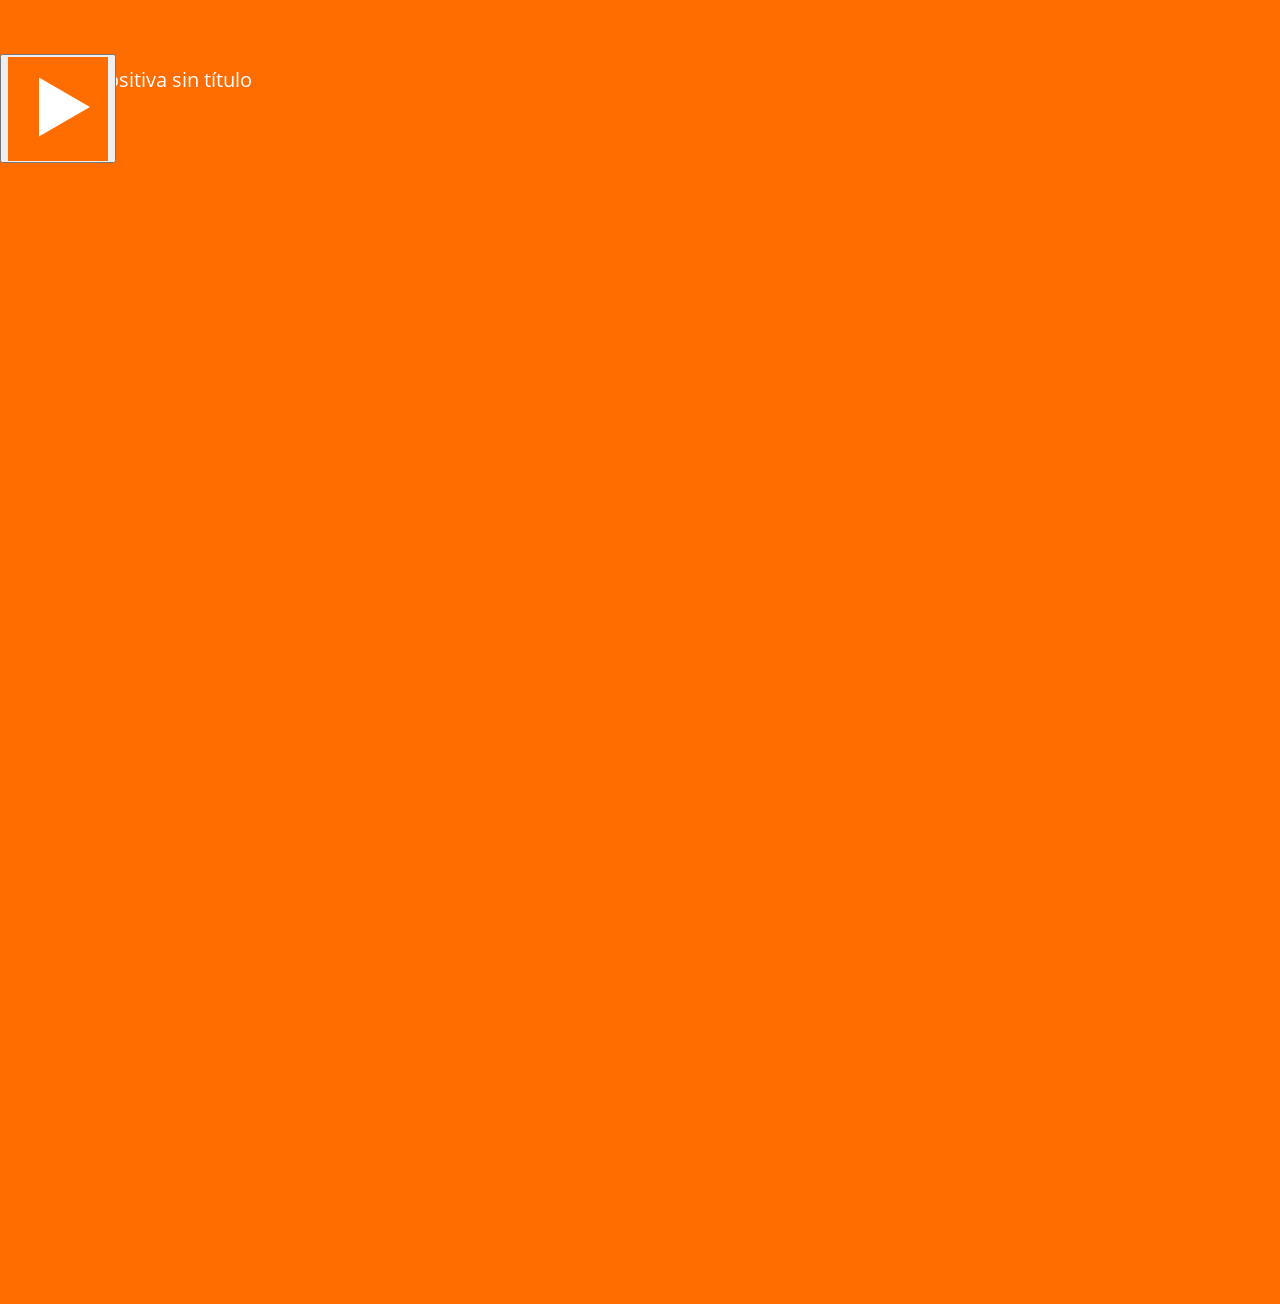
==== public/actividades/CF10AD/story.html @ a147a25d "Avances 7" ====
<!doctype html>
<html lang="es">
<head>
  <meta charset="utf-8">
  <!-- Creado con Storyline 360 - http://www.articulate.com  -->
  <!-- version: 3.55.25975.0 -->
  <title>SENA - Actividad Did&#225;ctica</title>
  <meta http-equiv="x-ua-compatible" content="IE=edge"/>
  <meta name="viewport" content="width=device-width,initial-scale=1,user-scalable=no,shrink-to-fit=no,minimal-ui"/>
  <meta name="apple-mobile-web-app-capable" content="yes"/>
  <style>
    html, body { height: 100%; padding: 0; margin: 0 }
    #app { height: 100%; width: 100%; }
  </style>
  
  <script>window.THREE = { };</script>
</head>
<body style="background: #FF6C00" class="cs-HTML theme-classic">
  <!-- 360 -->
  <script>!function(e){var i=/iPhone/i,o=/iPod/i,n=/iPad/i,t=/(?=.*\bAndroid\b)(?=.*\bMobile\b)/i,d=/Android/i,s=/(?=.*\bAndroid\b)(?=.*\bSD4930UR\b)/i,b=/(?=.*\bAndroid\b)(?=.*\b(?:KFOT|KFTT|KFJWI|KFJWA|KFSOWI|KFTHWI|KFTHWA|KFAPWI|KFAPWA|KFARWI|KFASWI|KFSAWI|KFSAWA)\b)/i,r=/IEMobile/i,h=/(?=.*\bWindows\b)(?=.*\bARM\b)/i,a=/BlackBerry/i,l=/BB10/i,p=/Opera Mini/i,f=/(CriOS|Chrome)(?=.*\bMobile\b)/i,u=/(?=.*\bFirefox\b)(?=.*\bMobile\b)/i,c=new RegExp("(?:Nexus 7|BNTV250|Kindle Fire|Silk|GT-P1000)","i"),w=function(e,i){return e.test(i)},A=function(e){var A=e||navigator.userAgent,v=A.split("[FBAN");if(void 0!==v[1]&&(A=v[0]),this.apple={phone:w(i,A),ipod:w(o,A),tablet:!w(i,A)&&w(n,A),device:w(i,A)||w(o,A)||w(n,A)},this.amazon={phone:w(s,A),tablet:!w(s,A)&&w(b,A),device:w(s,A)||w(b,A)},this.android={phone:w(s,A)||w(t,A),tablet:!w(s,A)&&!w(t,A)&&(w(b,A)||w(d,A)),device:w(s,A)||w(b,A)||w(t,A)||w(d,A)},this.windows={phone:w(r,A),tablet:w(h,A),device:w(r,A)||w(h,A)},this.other={blackberry:w(a,A),blackberry10:w(l,A),opera:w(p,A),firefox:w(u,A),chrome:w(f,A),device:w(a,A)||w(l,A)||w(p,A)||w(u,A)||w(f,A)},this.seven_inch=w(c,A),this.any=this.apple.device||this.android.device||this.windows.device||this.other.device||this.seven_inch,this.phone=this.apple.phone||this.android.phone||this.windows.phone,this.tablet=this.apple.tablet||this.android.tablet||this.windows.tablet,"undefined"==typeof window)return this},v=function(){var e=new A;return e.Class=A,e};"undefined"!=typeof module&&module.exports&&"undefined"==typeof window?module.exports=A:"undefined"!=typeof module&&module.exports&&"undefined"!=typeof window?module.exports=v():"function"==typeof define&&define.amd?define("isMobile",[],e.isMobile=v()):e.isMobile=v()}(this);
    window.isMobile.apple.tablet = window.isMobile.apple.tablet ||
      (navigator.platform === 'MacIntel' && navigator.maxTouchPoints > 1);
    window.isMobile.apple.device = window.isMobile.apple.device || window.isMobile.apple.tablet;
    window.isMobile.tablet = window.isMobile.tablet || window.isMobile.apple.tablet;
    window.isMobile.any = window.isMobile.any || window.isMobile.apple.tablet;
  </script>

  <div id="focus-sink" tabindex="-1"></div>

  <div id="preso"></div>
  <script>
    window.DS = {};
    window.globals = {
      DATA_PATH_BASE: '',
      HAS_FRAME: true,
      HAS_SLIDE: true,

      lmsPresent: false,
      tinCanPresent: false,
      cmi5Present: false,
      aoSupport: false,
      scale: 'show all',
      captureRc: false,
      browserSize: 'optimal',
      bgColor: '#FF6C00',
      features: 'MultipleQuizTracking',
      themeName: 'classic',
      preloaderColor: '#FFFFFF',
      suppressAnalytics: false,
      productChannel: 'stable',
      publishSource: 'storyline',
      aid: 'aid|a6cfc49f-d8f5-4035-9c64-030bba8ba580',
      cid: '28d42804-2ecf-4c5a-861e-de1da69d1401',
      playerVersion: '3.55.25975.0',
      maxIosVideoElements: 10,

      
      parseParams: function(qs) {
        if (window.globals.parsedParams != null) {
          return window.globals.parsedParams;
        }
        qs = (qs || window.location.search.substr(1)).split('+').join(' ');
        var params = {},
            tokens,
            re = /[?&]?([^=]+)=([^&]*)/g;

        while (tokens = re.exec(qs)) {
          params[decodeURIComponent(tokens[1]).trim()] =
            decodeURIComponent(tokens[2]).trim();
        }
        window.globals.parsedParams = params;
        return params;
      }

    };

    (function() {

      var classTypes = [ 'desktop', 'mobile', 'phone', 'tablet' ];

      var addDeviceClasses = function(prefix, testObj) {
        var curr, i;
        for (i = 0; i < classTypes.length; i++) {
          curr = classTypes[i];
          if (testObj[curr]) {
            document.body.classList.add(prefix + curr);
          }
        }
      };

      var params = window.globals.parseParams(),
          isDevicePreview = params.devicepreview === '1',
          isPhoneOverride = params.deviceType === 'phone' || (isDevicePreview && params.phone == '1'),
          isTabletOverride = (params.deviceType === 'tablet' || isDevicePreview) && !isPhoneOverride,
          isMobileOverride = isPhoneOverride || isTabletOverride;

      var deviceView = {
        desktop: !window.isMobile.any && !isMobileOverride,
        mobile: window.isMobile.any || isMobileOverride,
        phone: isPhoneOverride || (window.isMobile.phone && !isTabletOverride),
        tablet: isTabletOverride || window.isMobile.tablet
      };

      window.globals.deviceView = deviceView;
      window.isMobile.desktop = !window.isMobile.any;
      window.isMobile.mobile = window.isMobile.any;

      addDeviceClasses('view-', deviceView);

    })();
  </script>
  
  <script src='story_content/user.js' type=text/javascript></script>
  <div class="slide-loader"></div>

  <script>
    if (window.globals.deviceView.isMobile) { var doc = document, loader = doc.body.querySelector('.slide-loader'); [ 1, 2, 3 ].forEach(function(n) { var d = doc.createElement('div'); d.style.backgroundColor = window.globals.preloaderColor; d.classList.add('mobile-loader-dot'); d.classList.add('dot' + n); loader.appendChild(d); }); }
  </script>

  <div class="mobile-load-title-overlay" style="display: none">
    <div class="mobile-load-title">SENA - Actividad Did&#225;ctica</div>
  </div>

  <div class="mobile-chrome-warning"></div>

  <script>
    
    if (window.autoSpider && window.vInterfaceObject) {
      document.querySelector('.mobile-load-title-overlay').style.display = 'none';
    }
  </script>

  

  <link rel="stylesheet" href="html5/data/css/output.min.css" data-noprefix/>
</body>
<script src="html5/lib/scripts/bootstrapper.min.js"></script>
</html>
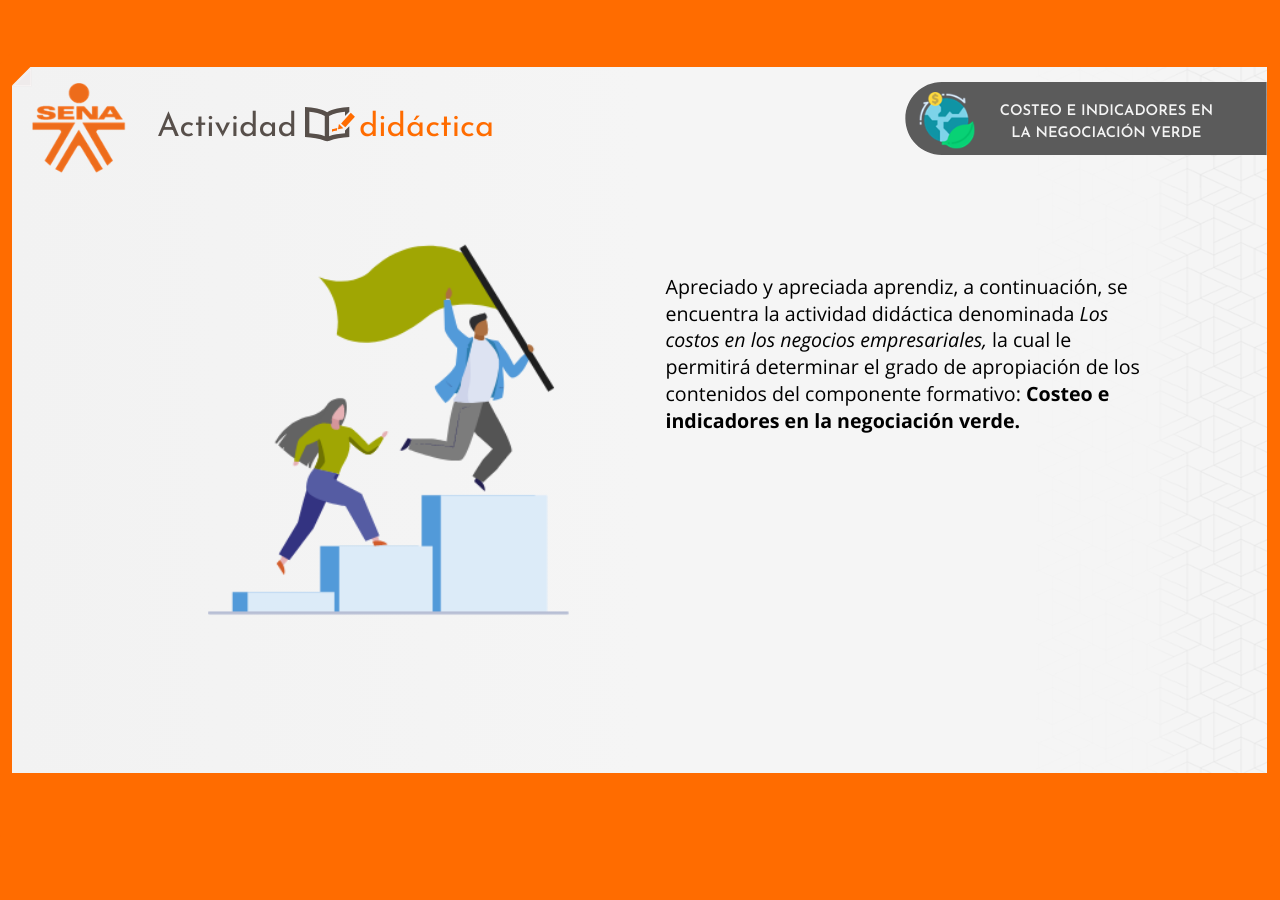
==== commit 9349230a: "Ajustes 3" ====
--- a/public/actividades/CF10AD/story.html
+++ b/public/actividades/CF10AD/story.html
@@ -3,7 +3,7 @@
 <head>
   <meta charset="utf-8">
   <!-- Creado con Storyline 360 - http://www.articulate.com  -->
-  <!-- version: 3.55.25975.0 -->
+  <!-- version: 3.56.26219.0 -->
   <title>SENA - Actividad Did&#225;ctica</title>
   <meta http-equiv="x-ua-compatible" content="IE=edge"/>
   <meta name="viewport" content="width=device-width,initial-scale=1,user-scalable=no,shrink-to-fit=no,minimal-ui"/>
@@ -51,7 +51,7 @@
       publishSource: 'storyline',
       aid: 'aid|a6cfc49f-d8f5-4035-9c64-030bba8ba580',
       cid: '28d42804-2ecf-4c5a-861e-de1da69d1401',
-      playerVersion: '3.55.25975.0',
+      playerVersion: '3.56.26219.0',
       maxIosVideoElements: 10,
 
       
--- a/public/actividades/CF10AD/html5/data/css/output.min.css
+++ b/public/actividades/CF10AD/html5/data/css/output.min.css
@@ -1,41 +1,41 @@
 @font-face {
-  font-family: 'Open SansBold CharsBoldB161F612';
+  font-family: 'Open SansBold CharsBoldB06845F2';
   src: url('[data-uri]');
   font-style: normal;
   font-weight: normal;
 }
 @font-face {
-  font-family: 'Open Sans Charset1_ 5ui5C124B46';
+  font-family: 'Open Sans Charset1_ 5eOB6CE4DD5';
   src: url('[data-uri]');
   font-style: normal;
   font-weight: normal;
 }
 @font-face {
-  font-family: 'Open SansItalic CItalic99ED633E';
+  font-family: 'Open SansItalic CItalic140CDCF7';
   src: url('[data-uri]');
   font-style: normal;
   font-weight: normal;
 }
 @font-face {
-  font-family: 'Josefin Sans Charset1_ 5198CC50';
+  font-family: 'Josefin Sans Charset1_ B0E32E8E';
   src: url('[data-uri]');
   font-style: normal;
   font-weight: normal;
 }
 @font-face {
-  font-family: 'Josefin Sans SemiBoBoldE7317958';
+  font-family: 'Josefin Sans SemiBoBold0E209765';
   src: url('[data-uri]');
   font-style: normal;
   font-weight: normal;
 }
 @font-face {
-  font-family: 'ArialBold Charset1_Bold417D2176';
+  font-family: 'ArialBold Charset1_Bold6B0B3B08';
   src: url('[data-uri]');
   font-style: normal;
   font-weight: normal;
 }
 @font-face {
-  font-family: 'Josefin Sans SemiBoBoldD7101463';
+  font-family: 'Josefin Sans SemiBoBold9A8245B7';
   src: url('[data-uri]');
   font-style: normal;
   font-weight: normal;
@@ -490,7 +490,7 @@
 }
 @font-face {
   font-family: 'Open SansD6FFC9F9';
-  src: url('[data-uri]');
+  src: url('[data-uri]');
   font-style: normal;
   font-weight: normal;
 }
